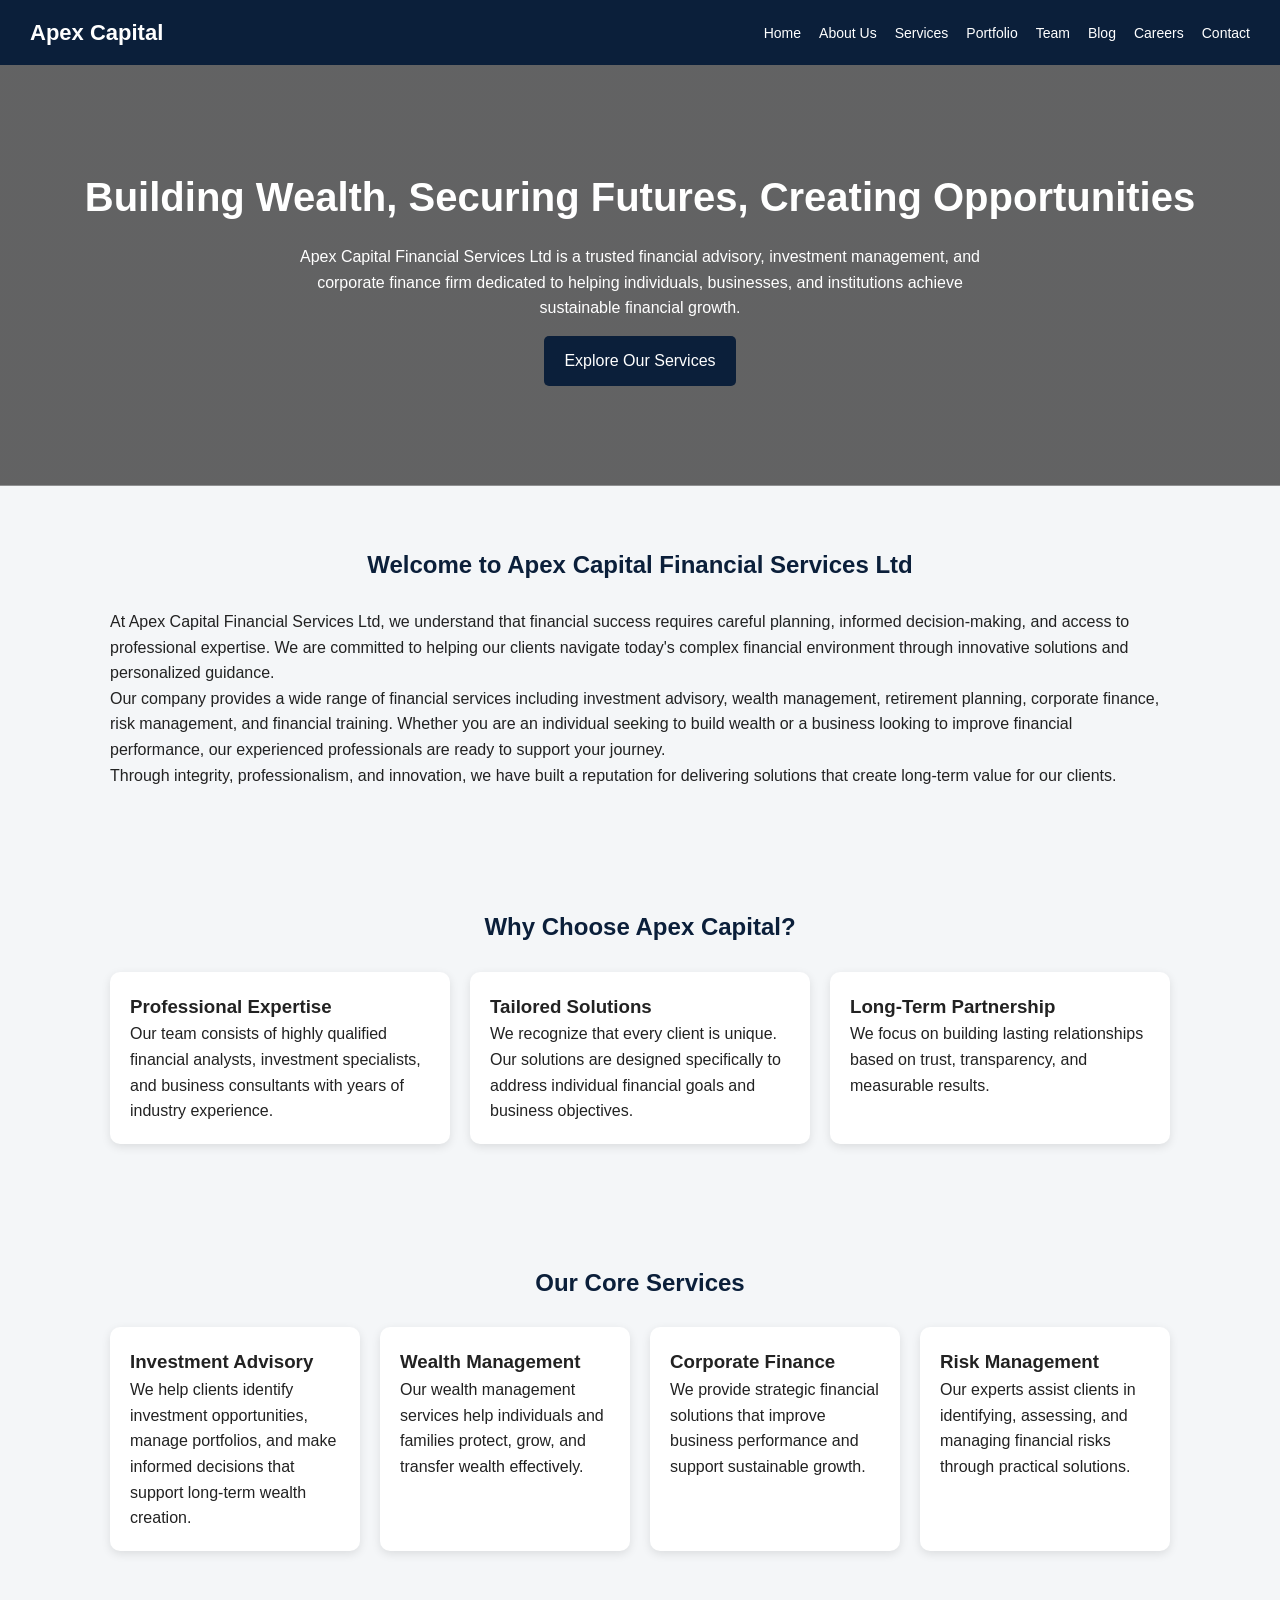
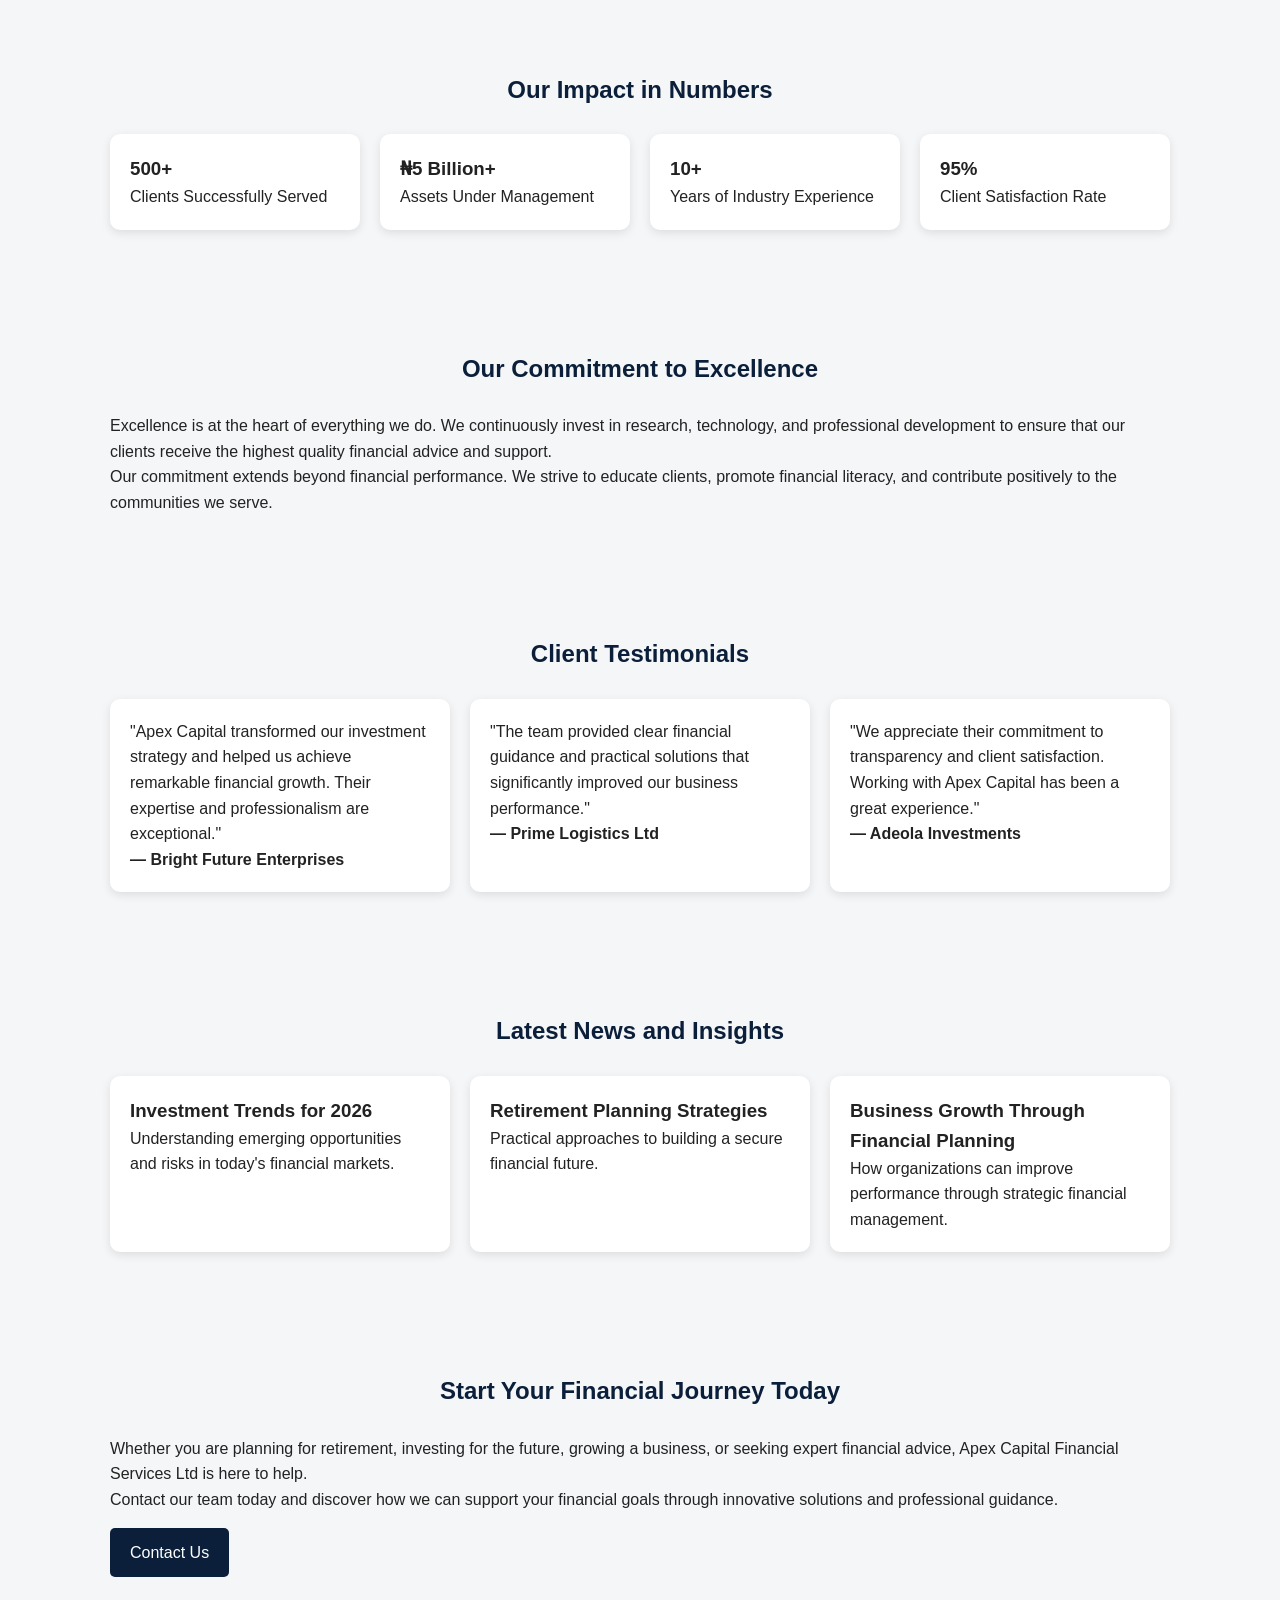
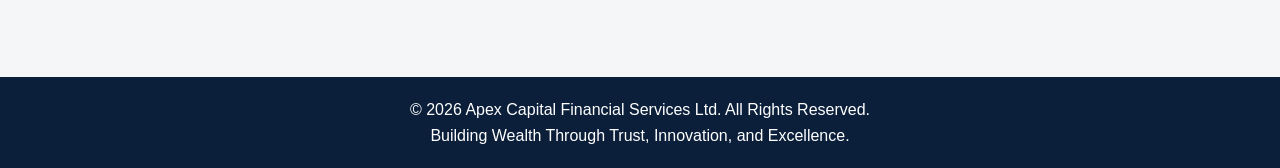
==== index.html @ 7d84ed65 "my first website project" ====
<!DOCTYPE html>
<html lang="en">
<head>
<meta charset="UTF-8">
<meta name="viewport" content="width=device-width, initial-scale=1.0">
<title>Apex Capital Financial Services Ltd</title>
<link rel="stylesheet" href="css/style.css">
</head>

<body>

<nav class="navbar">
    <div class="logo">Apex Capital</div>

    <div class="hamburger">☰</div>

    <ul class="nav-links">
        <li><a href="index.html">Home</a></li>
        <li><a href="about.html">About Us</a></li>
        <li><a href="services.html">Services</a></li>
        <li><a href="portfolio.html">Portfolio</a></li>
        <li><a href="team.html">Team</a></li>
        <li><a href="blog.html">Blog</a></li>
        <li><a href="careers.html">Careers</a></li>
        <li><a href="contact.html">Contact</a></li>
    </ul>
</nav>

<section class="hero">
    <h1>Building Wealth, Securing Futures, Creating Opportunities</h1>

    <p>
        Apex Capital Financial Services Ltd is a trusted financial advisory,
        investment management, and corporate finance firm dedicated to helping
        individuals, businesses, and institutions achieve sustainable financial growth.
    </p>

    <a href="services.html" class="btn">Explore Our Services</a>
</section>

<section class="section">
    <h2>Welcome to Apex Capital Financial Services Ltd</h2>

    <p>
        At Apex Capital Financial Services Ltd, we understand that financial success
        requires careful planning, informed decision-making, and access to professional
        expertise. We are committed to helping our clients navigate today's complex
        financial environment through innovative solutions and personalized guidance.
    </p>

    <p>
        Our company provides a wide range of financial services including investment
        advisory, wealth management, retirement planning, corporate finance,
        risk management, and financial training. Whether you are an individual
        seeking to build wealth or a business looking to improve financial performance,
        our experienced professionals are ready to support your journey.
    </p>

    <p>
        Through integrity, professionalism, and innovation, we have built a reputation
        for delivering solutions that create long-term value for our clients.
    </p>
</section>

<section class="section">
    <h2>Why Choose Apex Capital?</h2>

    <div class="card-container">

        <div class="card">
            <h3>Professional Expertise</h3>
            <p>
                Our team consists of highly qualified financial analysts,
                investment specialists, and business consultants with years
                of industry experience.
            </p>
        </div>

        <div class="card">
            <h3>Tailored Solutions</h3>
            <p>
                We recognize that every client is unique. Our solutions are
                designed specifically to address individual financial goals
                and business objectives.
            </p>
        </div>

        <div class="card">
            <h3>Long-Term Partnership</h3>
            <p>
                We focus on building lasting relationships based on trust,
                transparency, and measurable results.
            </p>
        </div>

    </div>
</section>

<section class="section">
    <h2>Our Core Services</h2>

    <div class="card-container">

        <div class="card">
            <h3>Investment Advisory</h3>
            <p>
                We help clients identify investment opportunities,
                manage portfolios, and make informed decisions
                that support long-term wealth creation.
            </p>
        </div>

        <div class="card">
            <h3>Wealth Management</h3>
            <p>
                Our wealth management services help individuals and
                families protect, grow, and transfer wealth effectively.
            </p>
        </div>

        <div class="card">
            <h3>Corporate Finance</h3>
            <p>
                We provide strategic financial solutions that improve
                business performance and support sustainable growth.
            </p>
        </div>

        <div class="card">
            <h3>Risk Management</h3>
            <p>
                Our experts assist clients in identifying, assessing,
                and managing financial risks through practical solutions.
            </p>
        </div>

    </div>
</section>

<section class="section">
    <h2>Our Impact in Numbers</h2>

    <div class="card-container">

        <div class="card">
            <h3>500+</h3>
            <p>Clients Successfully Served</p>
        </div>

        <div class="card">
            <h3>₦5 Billion+</h3>
            <p>Assets Under Management</p>
        </div>

        <div class="card">
            <h3>10+</h3>
            <p>Years of Industry Experience</p>
        </div>

        <div class="card">
            <h3>95%</h3>
            <p>Client Satisfaction Rate</p>
        </div>

    </div>
</section>

<section class="section">
    <h2>Our Commitment to Excellence</h2>

    <p>
        Excellence is at the heart of everything we do. We continuously invest
        in research, technology, and professional development to ensure that
        our clients receive the highest quality financial advice and support.
    </p>

    <p>
        Our commitment extends beyond financial performance. We strive to
        educate clients, promote financial literacy, and contribute positively
        to the communities we serve.
    </p>
</section>

<section class="section">
    <h2>Client Testimonials</h2>

    <div class="card-container">

        <div class="card">
            <p>
                "Apex Capital transformed our investment strategy and helped
                us achieve remarkable financial growth. Their expertise and
                professionalism are exceptional."
            </p>
            <h4>— Bright Future Enterprises</h4>
        </div>

        <div class="card">
            <p>
                "The team provided clear financial guidance and practical
                solutions that significantly improved our business performance."
            </p>
            <h4>— Prime Logistics Ltd</h4>
        </div>

        <div class="card">
            <p>
                "We appreciate their commitment to transparency and client
                satisfaction. Working with Apex Capital has been a great experience."
            </p>
            <h4>— Adeola Investments</h4>
        </div>

    </div>
</section>

<section class="section">
    <h2>Latest News and Insights</h2>

    <div class="card-container">

        <div class="card">
            <h3>Investment Trends for 2026</h3>
            <p>
                Understanding emerging opportunities and risks in today's
                financial markets.
            </p>
        </div>

        <div class="card">
            <h3>Retirement Planning Strategies</h3>
            <p>
                Practical approaches to building a secure financial future.
            </p>
        </div>

        <div class="card">
            <h3>Business Growth Through Financial Planning</h3>
            <p>
                How organizations can improve performance through strategic
                financial management.
            </p>
        </div>

    </div>
</section>

<section class="section">
    <h2>Start Your Financial Journey Today</h2>

    <p>
        Whether you are planning for retirement, investing for the future,
        growing a business, or seeking expert financial advice, Apex Capital
        Financial Services Ltd is here to help.
    </p>

    <p>
        Contact our team today and discover how we can support your financial
        goals through innovative solutions and professional guidance.
    </p>

    <a href="contact.html" class="btn">Contact Us</a>
</section>

<footer>
    <p>© 2026 Apex Capital Financial Services Ltd. All Rights Reserved.</p>
    <p>Building Wealth Through Trust, Innovation, and Excellence.</p>
</footer>

<script src="js/script.js"></script>

</body>
</html>
---- css/style.css ----
/* RESET */
* {
    margin: 0;
    padding: 0;
    box-sizing: border-box;
    font-family: Arial, Helvetica, sans-serif;
}

body {
    line-height: 1.6;
    background: #f4f6f8;
    color: #222;
}

/* NAVBAR */
.navbar {
    display: flex;
    justify-content: space-between;
    align-items: center;
    background: #0b1f3a;
    padding: 15px 30px;
    color: white;
    position: sticky;
    top: 0;
    z-index: 1000;
}

.logo {
    font-size: 22px;
    font-weight: bold;
}

.nav-links {
    list-style: none;
    display: flex;
    gap: 18px;
}

.nav-links li a {
    color: white;
    text-decoration: none;
    font-size: 14px;
}

.nav-links li a:hover {
    color: #00bcd4;
}

/* HAMBURGER */
.hamburger {
    display: none;
    font-size: 26px;
    cursor: pointer;
}

/* HERO */
.hero {
    background: linear-gradient(rgba(0,0,0,0.6), rgba(0,0,0,0.6)),
    url('https://images.unsplash.com/photo-1521791055366-0d553872125f');
    background-size: cover;
    background-position: center;
    color: white;
    text-align: center;
    padding: 100px 20px;
}

.hero h1 {
    font-size: 40px;
    margin-bottom: 15px;
}

.hero p {
    max-width: 700px;
    margin: auto;
}

/* SECTIONS */
.section {
    padding: 60px 20px;
    max-width: 1100px;
    margin: auto;
}

.section h2 {
    text-align: center;
    margin-bottom: 25px;
    color: #0b1f3a;
}

/* CARDS */
.card-container {
    display: grid;
    grid-template-columns: repeat(auto-fit, minmax(250px, 1fr));
    gap: 20px;
}

.card {
    background: white;
    padding: 20px;
    border-radius: 10px;
    box-shadow: 0 3px 10px rgba(0,0,0,0.1);
}

/* BUTTON */
.btn {
    display: inline-block;
    margin-top: 15px;
    padding: 12px 20px;
    background: #0b1f3a;
    color: white;
    text-decoration: none;
    border-radius: 5px;
}

.btn:hover {
    background: #00bcd4;
}

/* FORM */
form {
    background: white;
    padding: 25px;
    border-radius: 10px;
    max-width: 600px;
    margin: auto;
    box-shadow: 0 3px 10px rgba(0,0,0,0.1);
}

input, textarea {
    width: 100%;
    padding: 10px;
    margin-top: 5px;
    margin-bottom: 15px;
    border: 1px solid #ccc;
    border-radius: 5px;
}

/* FOOTER */
footer {
    background: #0b1f3a;
    color: white;
    text-align: center;
    padding: 20px;
    margin-top: 40px;
}

/* RESPONSIVE */
@media (max-width: 768px) {
    .nav-links {
        display: none;
        flex-direction: column;
        background: #0b1f3a;
        position: absolute;
        top: 60px;
        right: 0;
        width: 200px;
        padding: 20px;
    }

    .nav-links.active {
        display: flex;
    }

    .hamburger {
        display: block;
    }
}
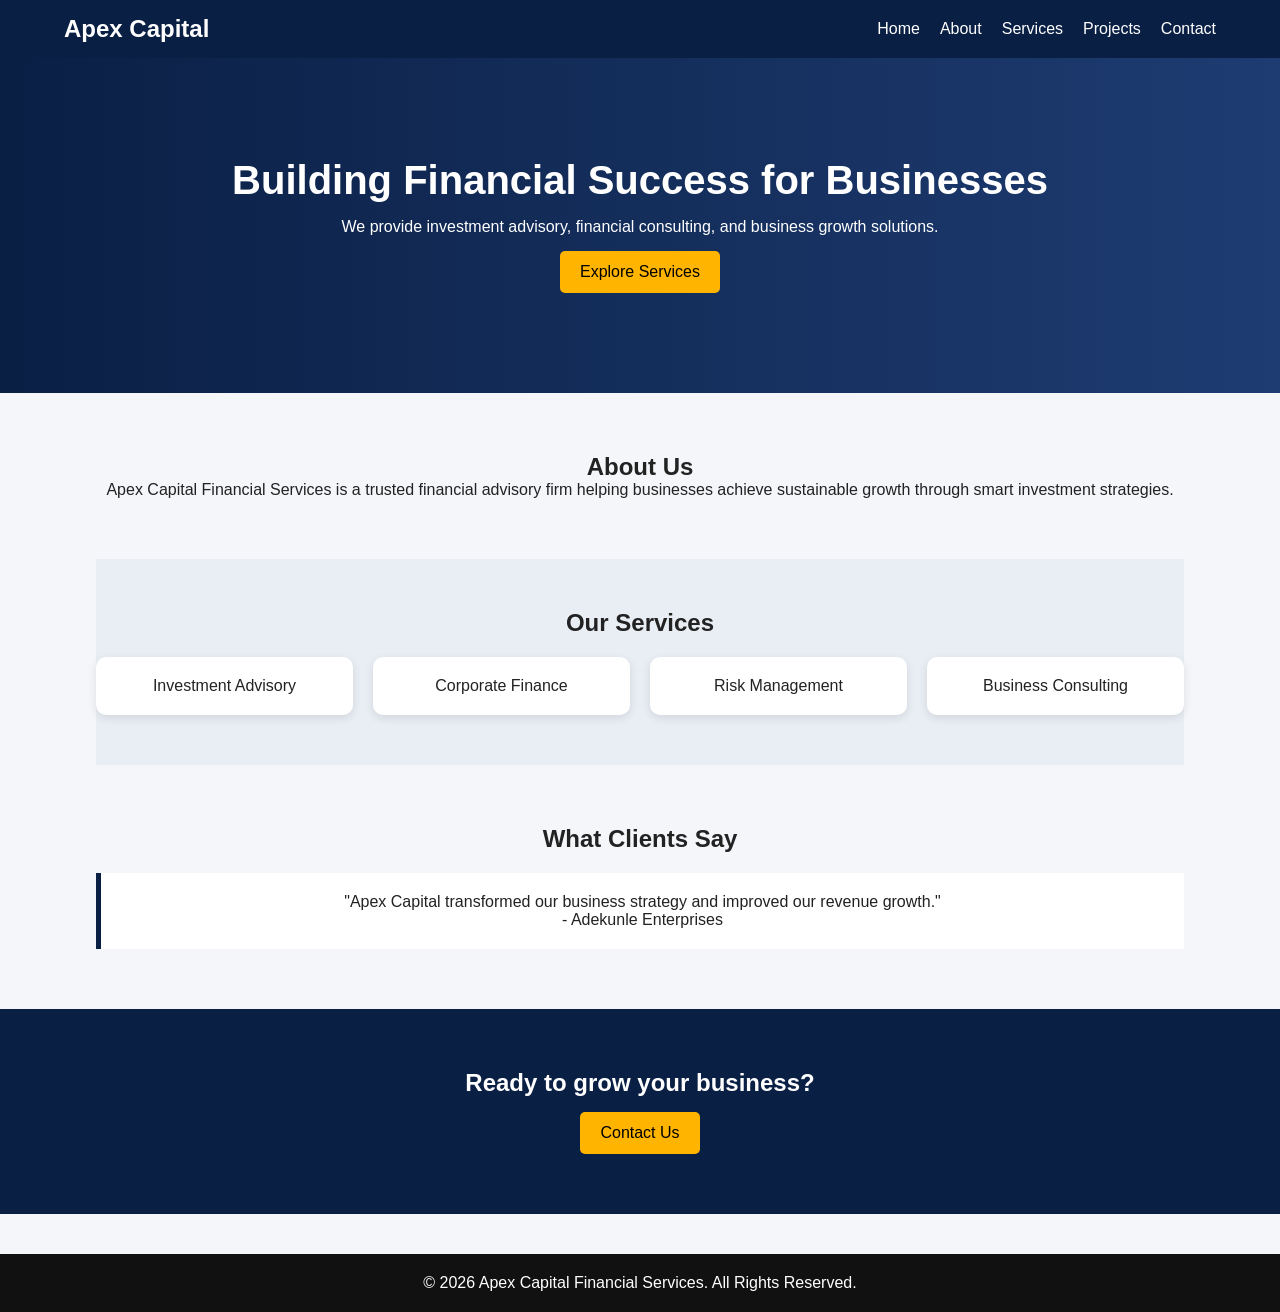
==== commit 4895593a: "Upgraded website UI and homepage design" ====
--- a/index.html
+++ b/index.html
@@ -1,273 +1,79 @@
 <!DOCTYPE html>
 <html lang="en">
 <head>
-<meta charset="UTF-8">
-<meta name="viewport" content="width=device-width, initial-scale=1.0">
-<title>Apex Capital Financial Services Ltd</title>
-<link rel="stylesheet" href="css/style.css">
+  <meta charset="UTF-8">
+  <meta name="viewport" content="width=device-width, initial-scale=1.0">
+  <title>Apex Capital Financial Services</title>
+  <link rel="stylesheet" href="css/style.css">
 </head>
 
 <body>
 
-<nav class="navbar">
-    <div class="logo">Apex Capital</div>
-
-    <div class="hamburger">☰</div>
+<!-- NAVIGATION -->
+<header>
+  <div class="container nav">
+    <h2 class="logo">Apex Capital</h2>
 
     <ul class="nav-links">
-        <li><a href="index.html">Home</a></li>
-        <li><a href="about.html">About Us</a></li>
-        <li><a href="services.html">Services</a></li>
-        <li><a href="portfolio.html">Portfolio</a></li>
-        <li><a href="team.html">Team</a></li>
-        <li><a href="blog.html">Blog</a></li>
-        <li><a href="careers.html">Careers</a></li>
-        <li><a href="contact.html">Contact</a></li>
+      <li><a href="index.html">Home</a></li>
+      <li><a href="about.html">About</a></li>
+      <li><a href="services.html">Services</a></li>
+      <li><a href="portfolio.html">Projects</a></li>
+      <li><a href="contact.html">Contact</a></li>
     </ul>
-</nav>
+  </div>
+</header>
 
+<!-- HERO SECTION -->
 <section class="hero">
-    <h1>Building Wealth, Securing Futures, Creating Opportunities</h1>
-
-    <p>
-        Apex Capital Financial Services Ltd is a trusted financial advisory,
-        investment management, and corporate finance firm dedicated to helping
-        individuals, businesses, and institutions achieve sustainable financial growth.
-    </p>
-
-    <a href="services.html" class="btn">Explore Our Services</a>
+  <div class="hero-content">
+    <h1>Building Financial Success for Businesses</h1>
+    <p>We provide investment advisory, financial consulting, and business growth solutions.</p>
+    <a href="services.html" class="btn">Explore Services</a>
+  </div>
 </section>
 
+<!-- ABOUT PREVIEW -->
 <section class="section">
-    <h2>Welcome to Apex Capital Financial Services Ltd</h2>
-
-    <p>
-        At Apex Capital Financial Services Ltd, we understand that financial success
-        requires careful planning, informed decision-making, and access to professional
-        expertise. We are committed to helping our clients navigate today's complex
-        financial environment through innovative solutions and personalized guidance.
-    </p>
-
-    <p>
-        Our company provides a wide range of financial services including investment
-        advisory, wealth management, retirement planning, corporate finance,
-        risk management, and financial training. Whether you are an individual
-        seeking to build wealth or a business looking to improve financial performance,
-        our experienced professionals are ready to support your journey.
-    </p>
-
-    <p>
-        Through integrity, professionalism, and innovation, we have built a reputation
-        for delivering solutions that create long-term value for our clients.
-    </p>
+  <h2>About Us</h2>
+  <p>
+    Apex Capital Financial Services is a trusted financial advisory firm helping businesses
+    achieve sustainable growth through smart investment strategies.
+  </p>
 </section>
 
-<section class="section">
-    <h2>Why Choose Apex Capital?</h2>
+<!-- SERVICES PREVIEW -->
+<section class="section dark">
+  <h2>Our Services</h2>
 
-    <div class="card-container">
-
-        <div class="card">
-            <h3>Professional Expertise</h3>
-            <p>
-                Our team consists of highly qualified financial analysts,
-                investment specialists, and business consultants with years
-                of industry experience.
-            </p>
-        </div>
-
-        <div class="card">
-            <h3>Tailored Solutions</h3>
-            <p>
-                We recognize that every client is unique. Our solutions are
-                designed specifically to address individual financial goals
-                and business objectives.
-            </p>
-        </div>
-
-        <div class="card">
-            <h3>Long-Term Partnership</h3>
-            <p>
-                We focus on building lasting relationships based on trust,
-                transparency, and measurable results.
-            </p>
-        </div>
-
-    </div>
+  <div class="grid">
+    <div class="card">Investment Advisory</div>
+    <div class="card">Corporate Finance</div>
+    <div class="card">Risk Management</div>
+    <div class="card">Business Consulting</div>
+  </div>
 </section>
 
+<!-- TESTIMONIAL -->
 <section class="section">
-    <h2>Our Core Services</h2>
+  <h2>What Clients Say</h2>
 
-    <div class="card-container">
-
-        <div class="card">
-            <h3>Investment Advisory</h3>
-            <p>
-                We help clients identify investment opportunities,
-                manage portfolios, and make informed decisions
-                that support long-term wealth creation.
-            </p>
-        </div>
-
-        <div class="card">
-            <h3>Wealth Management</h3>
-            <p>
-                Our wealth management services help individuals and
-                families protect, grow, and transfer wealth effectively.
-            </p>
-        </div>
-
-        <div class="card">
-            <h3>Corporate Finance</h3>
-            <p>
-                We provide strategic financial solutions that improve
-                business performance and support sustainable growth.
-            </p>
-        </div>
-
-        <div class="card">
-            <h3>Risk Management</h3>
-            <p>
-                Our experts assist clients in identifying, assessing,
-                and managing financial risks through practical solutions.
-            </p>
-        </div>
-
-    </div>
+  <div class="testimonial">
+    <p>"Apex Capital transformed our business strategy and improved our revenue growth."</p>
+    <span>- Adekunle Enterprises</span>
+  </div>
 </section>
 
-<section class="section">
-    <h2>Our Impact in Numbers</h2>
-
-    <div class="card-container">
-
-        <div class="card">
-            <h3>500+</h3>
-            <p>Clients Successfully Served</p>
-        </div>
-
-        <div class="card">
-            <h3>₦5 Billion+</h3>
-            <p>Assets Under Management</p>
-        </div>
-
-        <div class="card">
-            <h3>10+</h3>
-            <p>Years of Industry Experience</p>
-        </div>
-
-        <div class="card">
-            <h3>95%</h3>
-            <p>Client Satisfaction Rate</p>
-        </div>
-
-    </div>
+<!-- CALL TO ACTION -->
+<section class="cta">
+  <h2>Ready to grow your business?</h2>
+  <a href="contact.html" class="btn">Contact Us</a>
 </section>
 
-<section class="section">
-    <h2>Our Commitment to Excellence</h2>
-
-    <p>
-        Excellence is at the heart of everything we do. We continuously invest
-        in research, technology, and professional development to ensure that
-        our clients receive the highest quality financial advice and support.
-    </p>
-
-    <p>
-        Our commitment extends beyond financial performance. We strive to
-        educate clients, promote financial literacy, and contribute positively
-        to the communities we serve.
-    </p>
-</section>
-
-<section class="section">
-    <h2>Client Testimonials</h2>
-
-    <div class="card-container">
-
-        <div class="card">
-            <p>
-                "Apex Capital transformed our investment strategy and helped
-                us achieve remarkable financial growth. Their expertise and
-                professionalism are exceptional."
-            </p>
-            <h4>— Bright Future Enterprises</h4>
-        </div>
-
-        <div class="card">
-            <p>
-                "The team provided clear financial guidance and practical
-                solutions that significantly improved our business performance."
-            </p>
-            <h4>— Prime Logistics Ltd</h4>
-        </div>
-
-        <div class="card">
-            <p>
-                "We appreciate their commitment to transparency and client
-                satisfaction. Working with Apex Capital has been a great experience."
-            </p>
-            <h4>— Adeola Investments</h4>
-        </div>
-
-    </div>
-</section>
-
-<section class="section">
-    <h2>Latest News and Insights</h2>
-
-    <div class="card-container">
-
-        <div class="card">
-            <h3>Investment Trends for 2026</h3>
-            <p>
-                Understanding emerging opportunities and risks in today's
-                financial markets.
-            </p>
-        </div>
-
-        <div class="card">
-            <h3>Retirement Planning Strategies</h3>
-            <p>
-                Practical approaches to building a secure financial future.
-            </p>
-        </div>
-
-        <div class="card">
-            <h3>Business Growth Through Financial Planning</h3>
-            <p>
-                How organizations can improve performance through strategic
-                financial management.
-            </p>
-        </div>
-
-    </div>
-</section>
-
-<section class="section">
-    <h2>Start Your Financial Journey Today</h2>
-
-    <p>
-        Whether you are planning for retirement, investing for the future,
-        growing a business, or seeking expert financial advice, Apex Capital
-        Financial Services Ltd is here to help.
-    </p>
-
-    <p>
-        Contact our team today and discover how we can support your financial
-        goals through innovative solutions and professional guidance.
-    </p>
-
-    <a href="contact.html" class="btn">Contact Us</a>
-</section>
-
+<!-- FOOTER -->
 <footer>
-    <p>© 2026 Apex Capital Financial Services Ltd. All Rights Reserved.</p>
-    <p>Building Wealth Through Trust, Innovation, and Excellence.</p>
+  <p>© 2026 Apex Capital Financial Services. All Rights Reserved.</p>
 </footer>
-
-<script src="js/script.js"></script>
 
 </body>
 </html>
--- a/css/style.css
+++ b/css/style.css
@@ -1,167 +1,112 @@
-/* RESET */
 * {
-    margin: 0;
-    padding: 0;
-    box-sizing: border-box;
-    font-family: Arial, Helvetica, sans-serif;
+  margin: 0;
+  padding: 0;
+  box-sizing: border-box;
+  font-family: Arial, sans-serif;
 }
 
 body {
-    line-height: 1.6;
-    background: #f4f6f8;
-    color: #222;
+  background: #f4f6f9;
+  color: #222;
 }
 
-/* NAVBAR */
-.navbar {
-    display: flex;
-    justify-content: space-between;
-    align-items: center;
-    background: #0b1f3a;
-    padding: 15px 30px;
-    color: white;
-    position: sticky;
-    top: 0;
-    z-index: 1000;
+/* NAVIGATION */
+header {
+  background: #0a1f44;
+  padding: 15px 0;
+  color: white;
 }
 
-.logo {
-    font-size: 22px;
-    font-weight: bold;
+.nav {
+  width: 90%;
+  margin: auto;
+  display: flex;
+  justify-content: space-between;
+  align-items: center;
 }
 
 .nav-links {
-    list-style: none;
-    display: flex;
-    gap: 18px;
+  list-style: none;
+  display: flex;
+  gap: 20px;
 }
 
-.nav-links li a {
-    color: white;
-    text-decoration: none;
-    font-size: 14px;
-}
-
-.nav-links li a:hover {
-    color: #00bcd4;
-}
-
-/* HAMBURGER */
-.hamburger {
-    display: none;
-    font-size: 26px;
-    cursor: pointer;
+.nav-links a {
+  color: white;
+  text-decoration: none;
 }
 
 /* HERO */
 .hero {
-    background: linear-gradient(rgba(0,0,0,0.6), rgba(0,0,0,0.6)),
-    url('https://images.unsplash.com/photo-1521791055366-0d553872125f');
-    background-size: cover;
-    background-position: center;
-    color: white;
-    text-align: center;
-    padding: 100px 20px;
+  background: linear-gradient(to right, #0a1f44, #1e3c72);
+  color: white;
+  padding: 100px 20px;
+  text-align: center;
 }
 
 .hero h1 {
-    font-size: 40px;
-    margin-bottom: 15px;
+  font-size: 40px;
+  margin-bottom: 15px;
 }
 
-.hero p {
-    max-width: 700px;
-    margin: auto;
+.btn {
+  display: inline-block;
+  background: #ffb400;
+  color: black;
+  padding: 12px 20px;
+  margin-top: 15px;
+  text-decoration: none;
+  border-radius: 5px;
 }
 
 /* SECTIONS */
 .section {
-    padding: 60px 20px;
-    max-width: 1100px;
-    margin: auto;
+  width: 85%;
+  margin: 60px auto;
+  text-align: center;
 }
 
-.section h2 {
-    text-align: center;
-    margin-bottom: 25px;
-    color: #0b1f3a;
+.section.dark {
+  background: #e9eef5;
+  padding: 50px 0;
 }
 
-/* CARDS */
-.card-container {
-    display: grid;
-    grid-template-columns: repeat(auto-fit, minmax(250px, 1fr));
-    gap: 20px;
+/* GRID */
+.grid {
+  display: grid;
+  grid-template-columns: repeat(auto-fit, minmax(200px, 1fr));
+  gap: 20px;
+  margin-top: 20px;
 }
 
 .card {
-    background: white;
-    padding: 20px;
-    border-radius: 10px;
-    box-shadow: 0 3px 10px rgba(0,0,0,0.1);
+  background: white;
+  padding: 20px;
+  border-radius: 10px;
+  box-shadow: 0 3px 10px rgba(0,0,0,0.1);
 }
 
-/* BUTTON */
-.btn {
-    display: inline-block;
-    margin-top: 15px;
-    padding: 12px 20px;
-    background: #0b1f3a;
-    color: white;
-    text-decoration: none;
-    border-radius: 5px;
+/* TESTIMONIAL */
+.testimonial {
+  background: white;
+  padding: 20px;
+  margin-top: 20px;
+  border-left: 5px solid #0a1f44;
 }
 
-.btn:hover {
-    background: #00bcd4;
-}
-
-/* FORM */
-form {
-    background: white;
-    padding: 25px;
-    border-radius: 10px;
-    max-width: 600px;
-    margin: auto;
-    box-shadow: 0 3px 10px rgba(0,0,0,0.1);
-}
-
-input, textarea {
-    width: 100%;
-    padding: 10px;
-    margin-top: 5px;
-    margin-bottom: 15px;
-    border: 1px solid #ccc;
-    border-radius: 5px;
+/* CTA */
+.cta {
+  background: #0a1f44;
+  color: white;
+  text-align: center;
+  padding: 60px 20px;
 }
 
 /* FOOTER */
 footer {
-    background: #0b1f3a;
-    color: white;
-    text-align: center;
-    padding: 20px;
-    margin-top: 40px;
-}
-
-/* RESPONSIVE */
-@media (max-width: 768px) {
-    .nav-links {
-        display: none;
-        flex-direction: column;
-        background: #0b1f3a;
-        position: absolute;
-        top: 60px;
-        right: 0;
-        width: 200px;
-        padding: 20px;
-    }
-
-    .nav-links.active {
-        display: flex;
-    }
-
-    .hamburger {
-        display: block;
-    }
+  background: #111;
+  color: white;
+  text-align: center;
+  padding: 20px;
+  margin-top: 40px;
 }
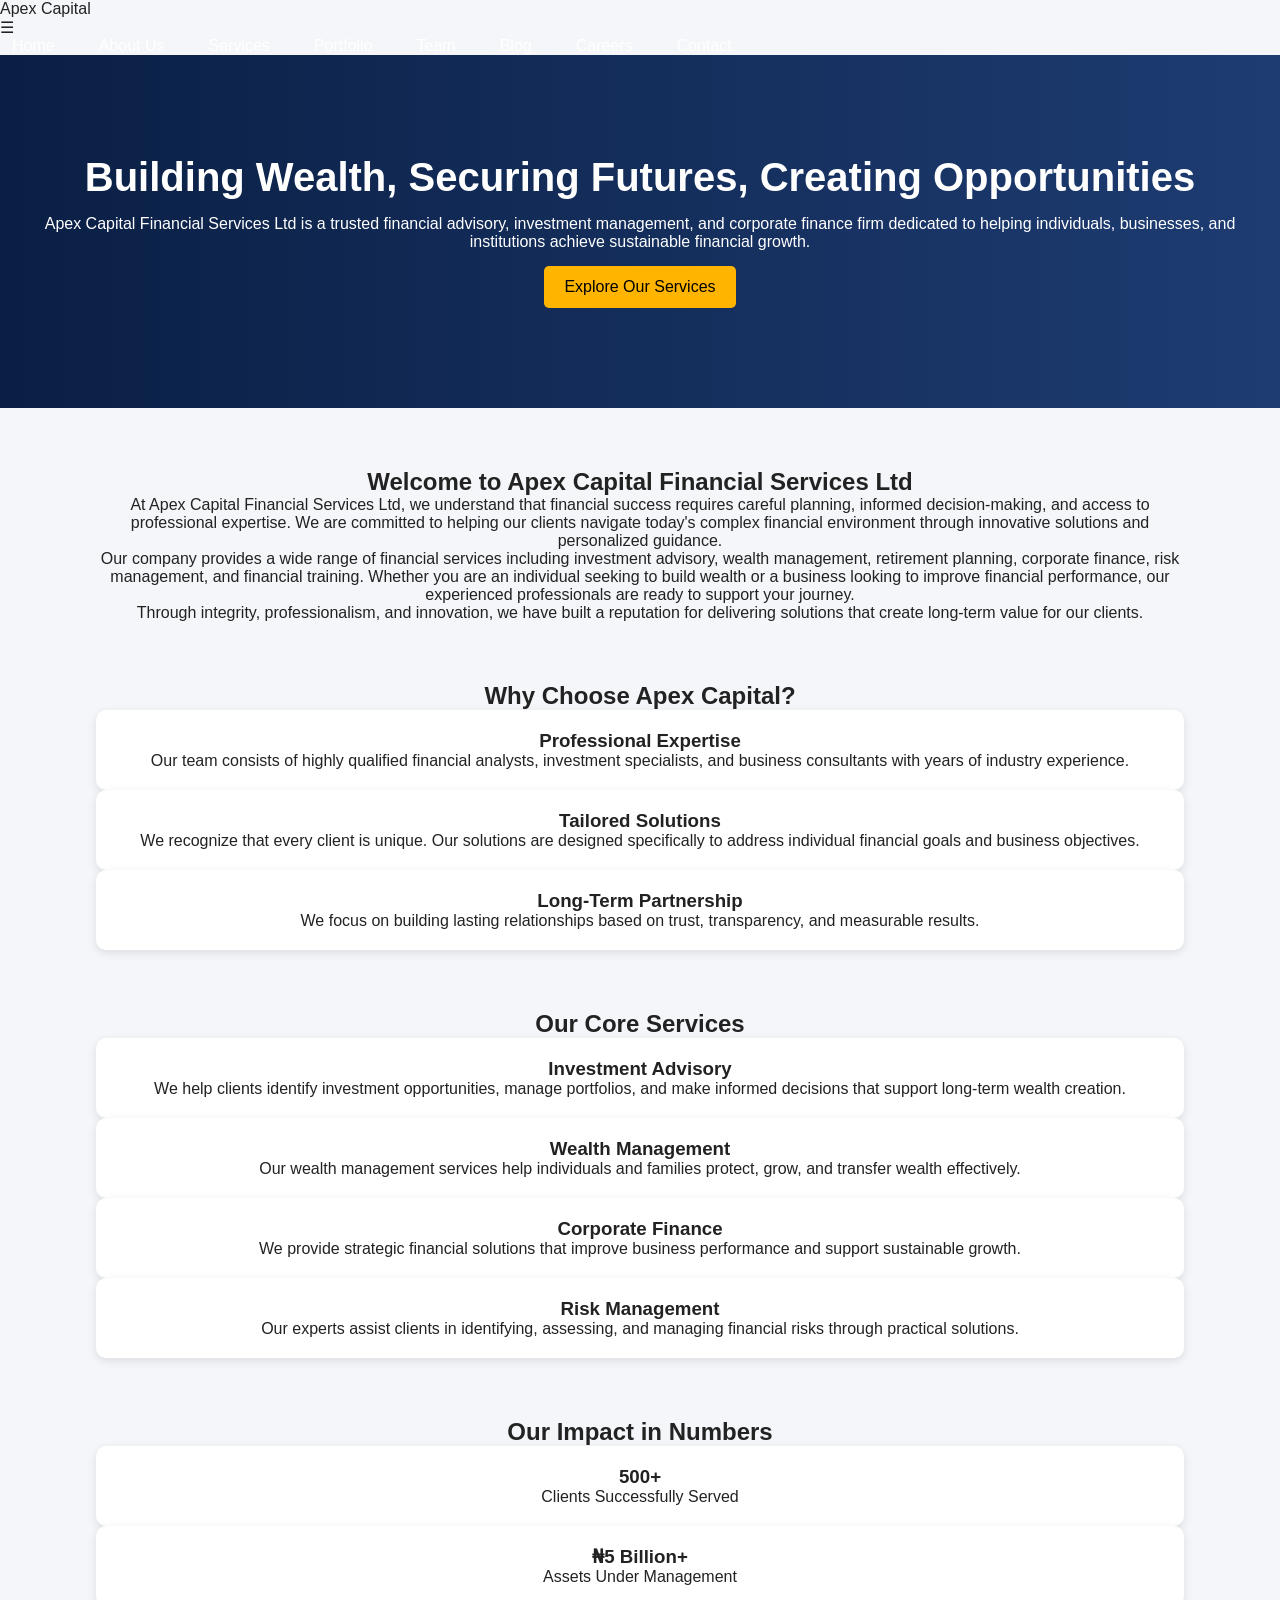
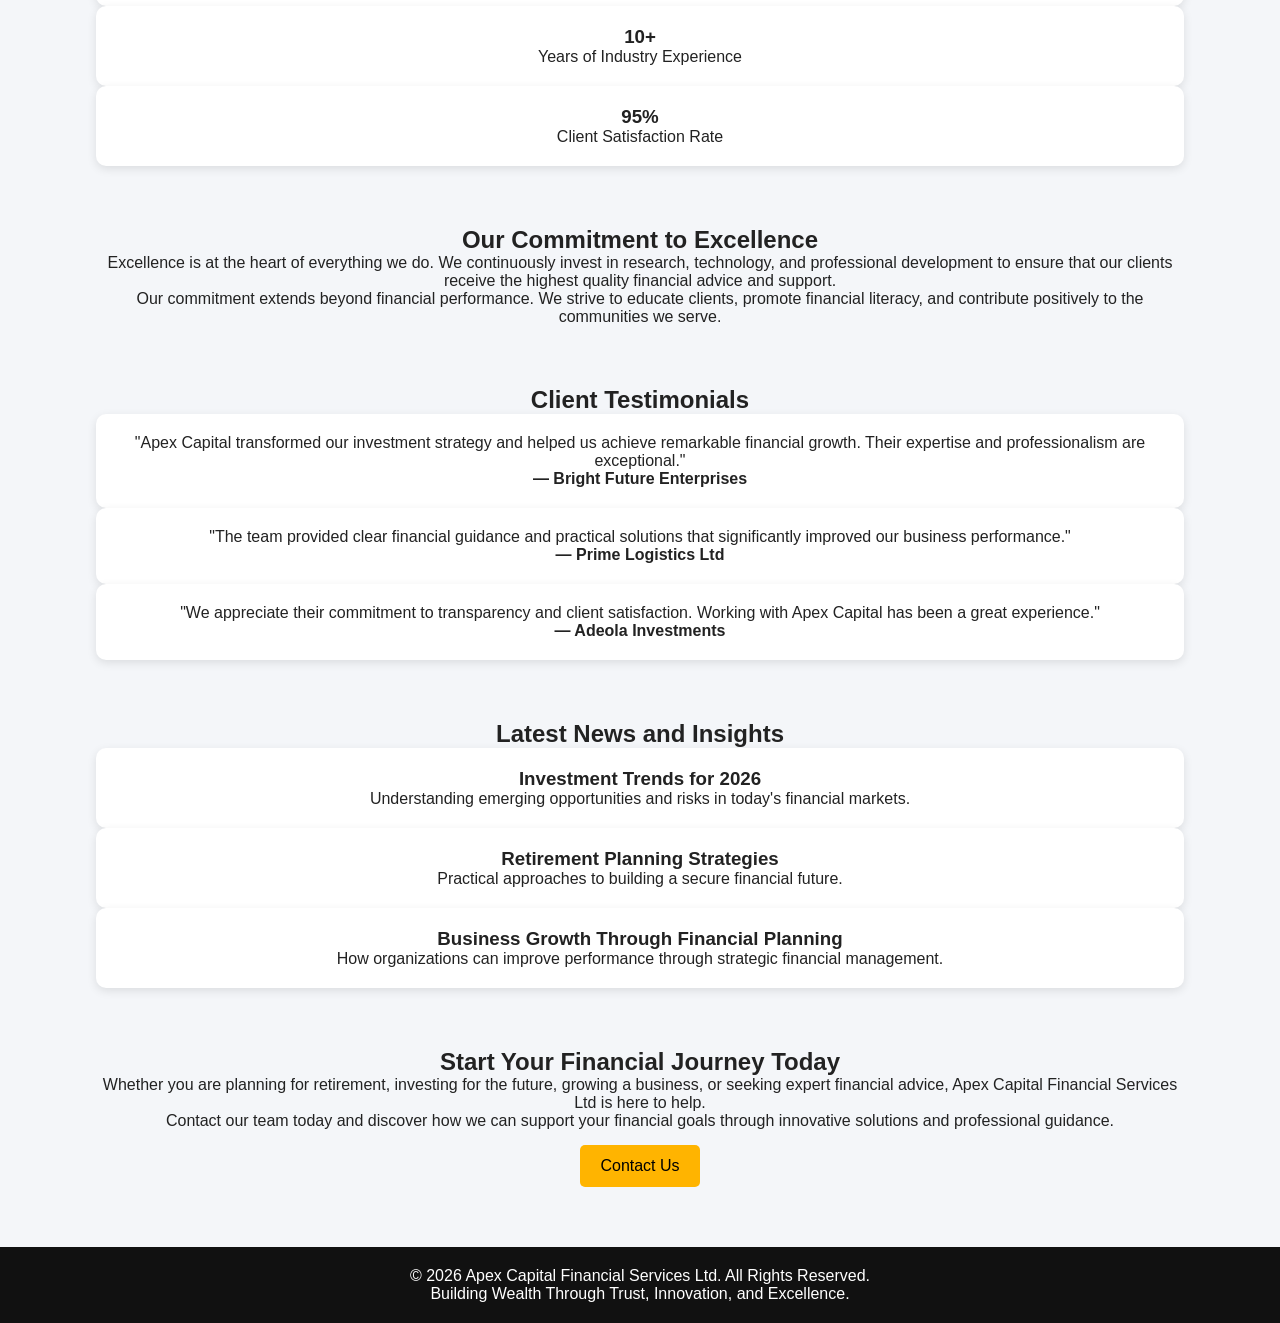
==== commit 8e123bc0: "Final project polish and submission ready" ====
--- a/index.html
+++ b/index.html
@@ -1,79 +1,273 @@
 <!DOCTYPE html>
 <html lang="en">
 <head>
-  <meta charset="UTF-8">
-  <meta name="viewport" content="width=device-width, initial-scale=1.0">
-  <title>Apex Capital Financial Services</title>
-  <link rel="stylesheet" href="css/style.css">
+<meta charset="UTF-8">
+<meta name="viewport" content="width=device-width, initial-scale=1.0">
+<title>Apex Capital Financial Services Ltd</title>
+<link rel="stylesheet" href="css/style.css">
 </head>
 
 <body>
 
-<!-- NAVIGATION -->
-<header>
-  <div class="container nav">
-    <h2 class="logo">Apex Capital</h2>
+<nav class="navbar">
+    <div class="logo">Apex Capital</div>
+
+    <div class="hamburger">☰</div>
 
     <ul class="nav-links">
-      <li><a href="index.html">Home</a></li>
-      <li><a href="about.html">About</a></li>
-      <li><a href="services.html">Services</a></li>
-      <li><a href="portfolio.html">Projects</a></li>
-      <li><a href="contact.html">Contact</a></li>
+        <li><a href="index.html">Home</a></li>
+        <li><a href="about.html">About Us</a></li>
+        <li><a href="services.html">Services</a></li>
+        <li><a href="portfolio.html">Portfolio</a></li>
+        <li><a href="team.html">Team</a></li>
+        <li><a href="blog.html">Blog</a></li>
+        <li><a href="careers.html">Careers</a></li>
+        <li><a href="contact.html">Contact</a></li>
     </ul>
-  </div>
-</header>
-
-<!-- HERO SECTION -->
+</nav>
+
 <section class="hero">
-  <div class="hero-content">
-    <h1>Building Financial Success for Businesses</h1>
-    <p>We provide investment advisory, financial consulting, and business growth solutions.</p>
-    <a href="services.html" class="btn">Explore Services</a>
-  </div>
-</section>
-
-<!-- ABOUT PREVIEW -->
-<section class="section">
-  <h2>About Us</h2>
-  <p>
-    Apex Capital Financial Services is a trusted financial advisory firm helping businesses
-    achieve sustainable growth through smart investment strategies.
-  </p>
-</section>
-
-<!-- SERVICES PREVIEW -->
-<section class="section dark">
-  <h2>Our Services</h2>
-
-  <div class="grid">
-    <div class="card">Investment Advisory</div>
-    <div class="card">Corporate Finance</div>
-    <div class="card">Risk Management</div>
-    <div class="card">Business Consulting</div>
-  </div>
-</section>
-
-<!-- TESTIMONIAL -->
-<section class="section">
-  <h2>What Clients Say</h2>
-
-  <div class="testimonial">
-    <p>"Apex Capital transformed our business strategy and improved our revenue growth."</p>
-    <span>- Adekunle Enterprises</span>
-  </div>
-</section>
-
-<!-- CALL TO ACTION -->
-<section class="cta">
-  <h2>Ready to grow your business?</h2>
-  <a href="contact.html" class="btn">Contact Us</a>
-</section>
-
-<!-- FOOTER -->
+    <h1>Building Wealth, Securing Futures, Creating Opportunities</h1>
+
+    <p>
+        Apex Capital Financial Services Ltd is a trusted financial advisory,
+        investment management, and corporate finance firm dedicated to helping
+        individuals, businesses, and institutions achieve sustainable financial growth.
+    </p>
+
+    <a href="services.html" class="btn">Explore Our Services</a>
+</section>
+
+<section class="section">
+    <h2>Welcome to Apex Capital Financial Services Ltd</h2>
+
+    <p>
+        At Apex Capital Financial Services Ltd, we understand that financial success
+        requires careful planning, informed decision-making, and access to professional
+        expertise. We are committed to helping our clients navigate today's complex
+        financial environment through innovative solutions and personalized guidance.
+    </p>
+
+    <p>
+        Our company provides a wide range of financial services including investment
+        advisory, wealth management, retirement planning, corporate finance,
+        risk management, and financial training. Whether you are an individual
+        seeking to build wealth or a business looking to improve financial performance,
+        our experienced professionals are ready to support your journey.
+    </p>
+
+    <p>
+        Through integrity, professionalism, and innovation, we have built a reputation
+        for delivering solutions that create long-term value for our clients.
+    </p>
+</section>
+
+<section class="section">
+    <h2>Why Choose Apex Capital?</h2>
+
+    <div class="card-container">
+
+        <div class="card">
+            <h3>Professional Expertise</h3>
+            <p>
+                Our team consists of highly qualified financial analysts,
+                investment specialists, and business consultants with years
+                of industry experience.
+            </p>
+        </div>
+
+        <div class="card">
+            <h3>Tailored Solutions</h3>
+            <p>
+                We recognize that every client is unique. Our solutions are
+                designed specifically to address individual financial goals
+                and business objectives.
+            </p>
+        </div>
+
+        <div class="card">
+            <h3>Long-Term Partnership</h3>
+            <p>
+                We focus on building lasting relationships based on trust,
+                transparency, and measurable results.
+            </p>
+        </div>
+
+    </div>
+</section>
+
+<section class="section">
+    <h2>Our Core Services</h2>
+
+    <div class="card-container">
+
+        <div class="card">
+            <h3>Investment Advisory</h3>
+            <p>
+                We help clients identify investment opportunities,
+                manage portfolios, and make informed decisions
+                that support long-term wealth creation.
+            </p>
+        </div>
+
+        <div class="card">
+            <h3>Wealth Management</h3>
+            <p>
+                Our wealth management services help individuals and
+                families protect, grow, and transfer wealth effectively.
+            </p>
+        </div>
+
+        <div class="card">
+            <h3>Corporate Finance</h3>
+            <p>
+                We provide strategic financial solutions that improve
+                business performance and support sustainable growth.
+            </p>
+        </div>
+
+        <div class="card">
+            <h3>Risk Management</h3>
+            <p>
+                Our experts assist clients in identifying, assessing,
+                and managing financial risks through practical solutions.
+            </p>
+        </div>
+
+    </div>
+</section>
+
+<section class="section">
+    <h2>Our Impact in Numbers</h2>
+
+    <div class="card-container">
+
+        <div class="card">
+            <h3>500+</h3>
+            <p>Clients Successfully Served</p>
+        </div>
+
+        <div class="card">
+            <h3>₦5 Billion+</h3>
+            <p>Assets Under Management</p>
+        </div>
+
+        <div class="card">
+            <h3>10+</h3>
+            <p>Years of Industry Experience</p>
+        </div>
+
+        <div class="card">
+            <h3>95%</h3>
+            <p>Client Satisfaction Rate</p>
+        </div>
+
+    </div>
+</section>
+
+<section class="section">
+    <h2>Our Commitment to Excellence</h2>
+
+    <p>
+        Excellence is at the heart of everything we do. We continuously invest
+        in research, technology, and professional development to ensure that
+        our clients receive the highest quality financial advice and support.
+    </p>
+
+    <p>
+        Our commitment extends beyond financial performance. We strive to
+        educate clients, promote financial literacy, and contribute positively
+        to the communities we serve.
+    </p>
+</section>
+
+<section class="section">
+    <h2>Client Testimonials</h2>
+
+    <div class="card-container">
+
+        <div class="card">
+            <p>
+                "Apex Capital transformed our investment strategy and helped
+                us achieve remarkable financial growth. Their expertise and
+                professionalism are exceptional."
+            </p>
+            <h4>— Bright Future Enterprises</h4>
+        </div>
+
+        <div class="card">
+            <p>
+                "The team provided clear financial guidance and practical
+                solutions that significantly improved our business performance."
+            </p>
+            <h4>— Prime Logistics Ltd</h4>
+        </div>
+
+        <div class="card">
+            <p>
+                "We appreciate their commitment to transparency and client
+                satisfaction. Working with Apex Capital has been a great experience."
+            </p>
+            <h4>— Adeola Investments</h4>
+        </div>
+
+    </div>
+</section>
+
+<section class="section">
+    <h2>Latest News and Insights</h2>
+
+    <div class="card-container">
+
+        <div class="card">
+            <h3>Investment Trends for 2026</h3>
+            <p>
+                Understanding emerging opportunities and risks in today's
+                financial markets.
+            </p>
+        </div>
+
+        <div class="card">
+            <h3>Retirement Planning Strategies</h3>
+            <p>
+                Practical approaches to building a secure financial future.
+            </p>
+        </div>
+
+        <div class="card">
+            <h3>Business Growth Through Financial Planning</h3>
+            <p>
+                How organizations can improve performance through strategic
+                financial management.
+            </p>
+        </div>
+
+    </div>
+</section>
+
+<section class="section">
+    <h2>Start Your Financial Journey Today</h2>
+
+    <p>
+        Whether you are planning for retirement, investing for the future,
+        growing a business, or seeking expert financial advice, Apex Capital
+        Financial Services Ltd is here to help.
+    </p>
+
+    <p>
+        Contact our team today and discover how we can support your financial
+        goals through innovative solutions and professional guidance.
+    </p>
+
+    <a href="contact.html" class="btn">Contact Us</a>
+</section>
+
 <footer>
-  <p>© 2026 Apex Capital Financial Services. All Rights Reserved.</p>
+    <p>© 2026 Apex Capital Financial Services Ltd. All Rights Reserved.</p>
+    <p>Building Wealth Through Trust, Innovation, and Excellence.</p>
 </footer>
+
+<script src="js/script.js"></script>
 
 </body>
 </html>
--- a/css/style.css
+++ b/css/style.css
@@ -109,4 +109,30 @@
   text-align: center;
   padding: 20px;
   margin-top: 40px;
+}.nav-links a {
+  color: white;
+  text-decoration: none;
+  padding: 8px 12px;
+  transition: 0.3s;
+  border-radius: 5px;
+}
+
+.nav-links a:hover {
+  background: #ffb400;
+  color: black;
+}html {
+  scroll-behavior: smooth;
+}.section, .card, .testimonial {
+  animation: fadeUp 1s ease-in-out;
+}
+
+@keyframes fadeUp {
+  from {
+    opacity: 0;
+    transform: translateY(20px);
+  }
+  to {
+    opacity: 1;
+    transform: translateY(0);
+  }
 }
